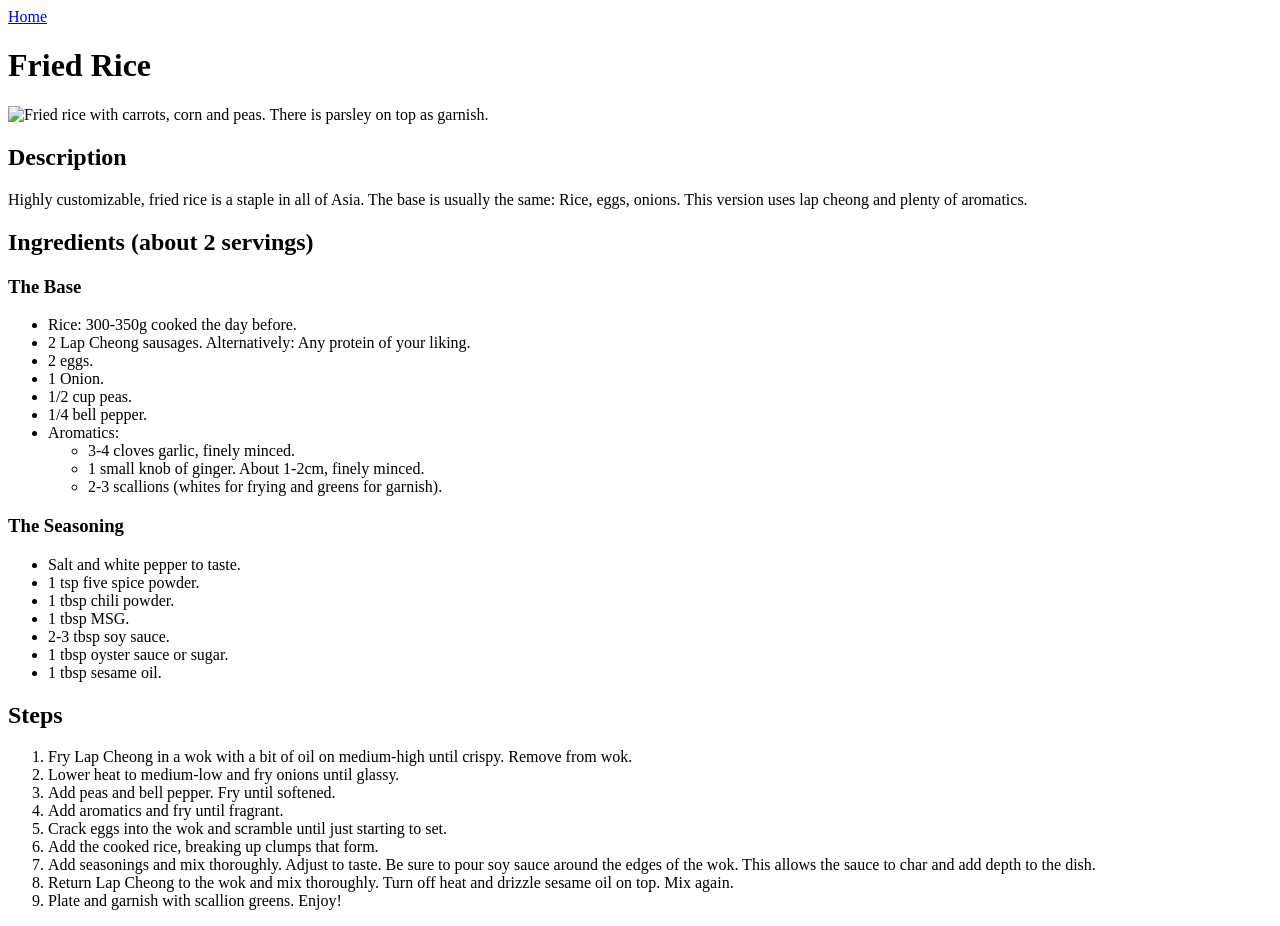
==== recipes/fried-rice.html @ 2e686da2 "Add fried rice recipe page" ====
<!DOCTYPE html>
<html lang="en">
<head>
    <meta charset="UTF-8">
    <meta name="viewport" content="width=device-width, initial-scale=1.0">
    <title>Fried Rice Recipe - Vichhay Ok</title>
</head>
<body>
    <a href="../index.html">Home</a>
    <h1>Fried Rice</h1>
    <img src="../images/fried-rice.jpg" alt="Fried rice with carrots, corn and peas. There is parsley on top as garnish." width="800" height="533">
    <h2>Description</h2>
    <p>Highly customizable, fried rice is a staple in all of Asia. The base is usually the same: Rice, eggs, onions. This version uses lap cheong and plenty of aromatics.</p>
    <h2>Ingredients (about 2 servings)</h2>
    <h3>The Base</h3>
    <ul>
        <li>Rice: 300-350g cooked the day before.</li>
        <li>2 Lap Cheong sausages. Alternatively: Any protein of your liking.</li>
        <li>2 eggs.</li>
        <li>1 Onion.</li>
        <li>1/2 cup peas.</li>
        <li>1/4 bell pepper.</li>
        <li>Aromatics:
            <ul>
                <li>3-4 cloves garlic, finely minced.</li>
                <li>1 small knob of ginger. About 1-2cm, finely minced.</li>
                <li>2-3 scallions (whites for frying and greens for garnish).</li>
            </ul>
        </li>
    </ul>
    <h3>The Seasoning</h3>
    <ul>
        <li>Salt and white pepper to taste.</li>
        <li>1 tsp five spice powder.</li>
        <li>1 tbsp chili powder.</li>
        <li>1 tbsp MSG.</li>
        <li>2-3 tbsp soy sauce.</li>
        <li>1 tbsp oyster sauce or sugar.</li>
        <li>1 tbsp sesame oil.</li>
    </ul>
    <h2>Steps</h2>
    <ol>
        <li>Fry Lap Cheong in a wok with a bit of oil on medium-high until crispy. Remove from wok.</li>
        <li>Lower heat to medium-low and fry onions until glassy.</li>
        <li>Add peas and bell pepper. Fry until softened.</li>
        <li>Add aromatics and fry until fragrant.</li>
        <li>Crack eggs into the wok and scramble until just starting to set.</li>
        <li>Add the cooked rice, breaking up clumps that form.</li>
        <li>Add seasonings and mix thoroughly. Adjust to taste. Be sure to pour soy sauce around the edges of the wok. This allows the sauce to char and add depth to the dish.</li>
        <li>Return Lap Cheong to the wok and mix thoroughly. Turn off heat and drizzle sesame oil on top. Mix again.</li>
        <li>Plate and garnish with scallion greens. Enjoy!</li>
    </ol>
</body>
</html>
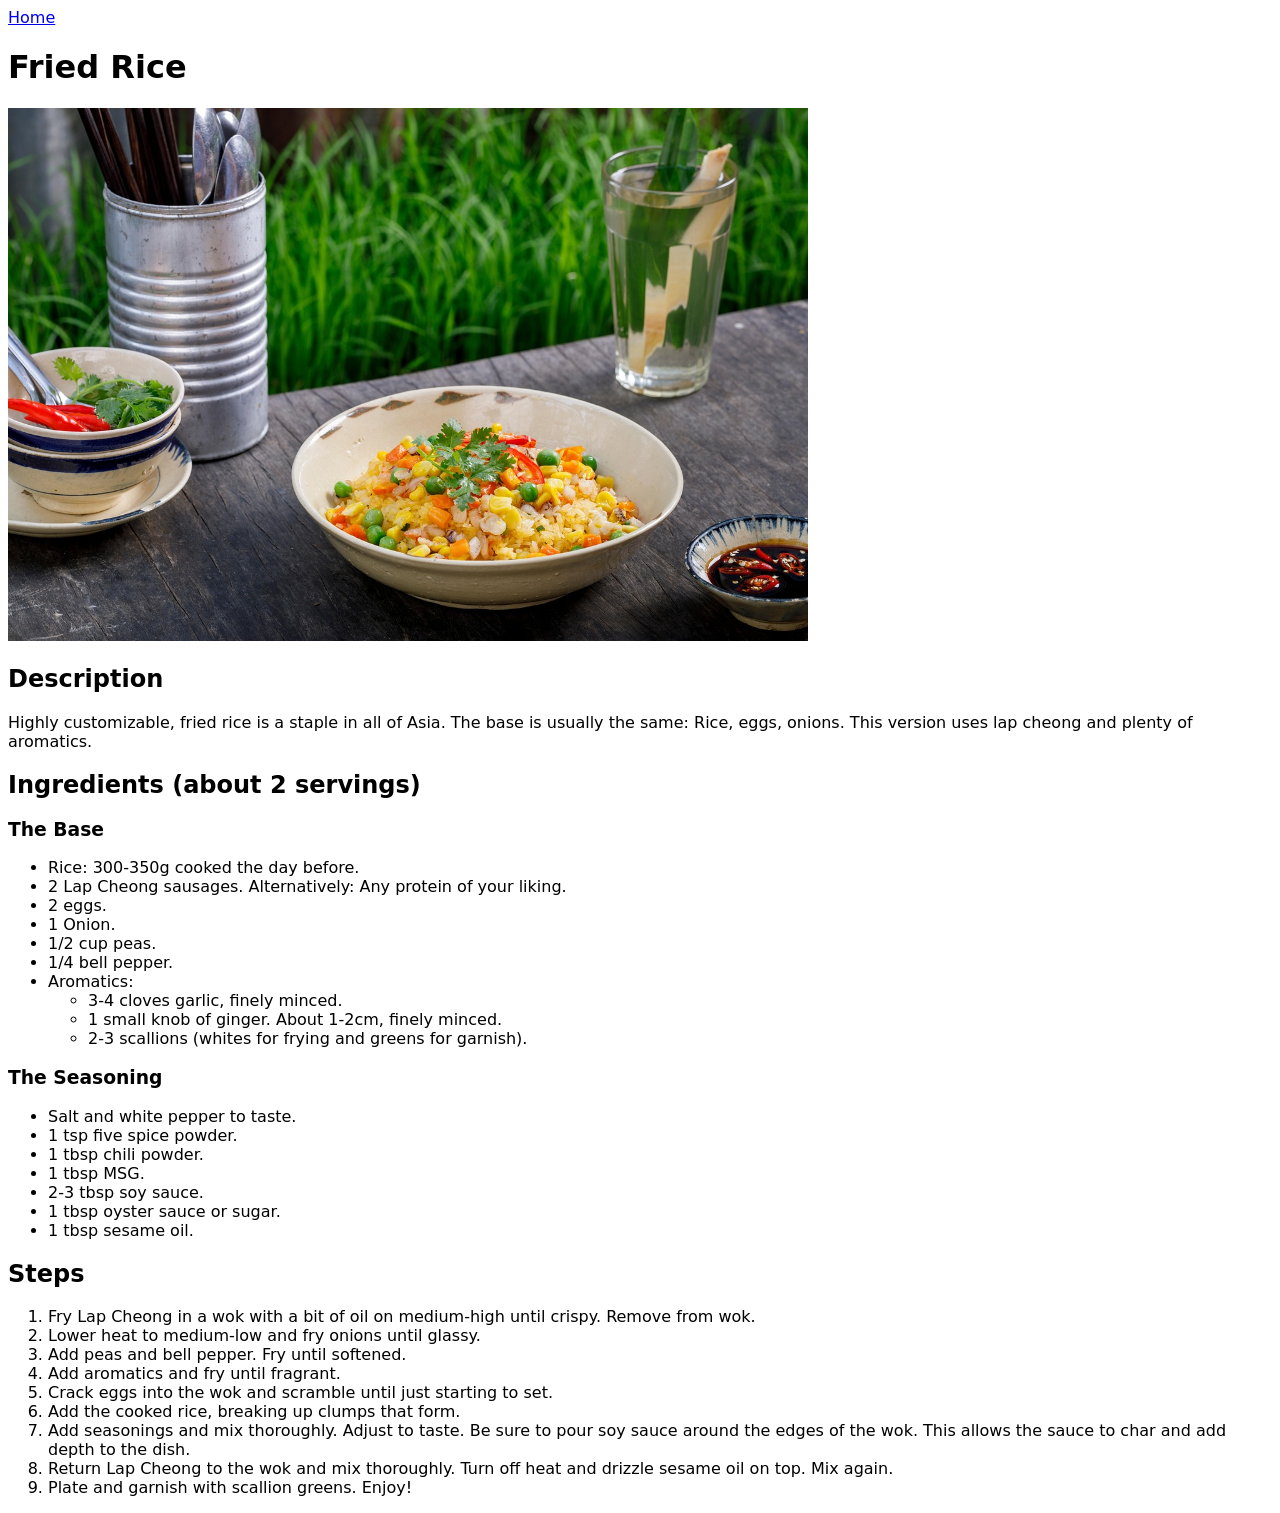
==== commit 5efc1633: "Add styling to index.html" ====
--- a/recipes/fried-rice.html
+++ b/recipes/fried-rice.html
@@ -4,10 +4,11 @@
     <meta charset="UTF-8">
     <meta name="viewport" content="width=device-width, initial-scale=1.0">
     <title>Fried Rice Recipe - Vichhay Ok</title>
+    <link rel="stylesheet" href="../assets/css/styles.css">
 </head>
 <body>
     <a href="../index.html">Home</a>
-    <h1>Fried Rice</h1>
+    <h1 class="title">Fried Rice</h1>
     <img src="../images/fried-rice.jpg" alt="Fried rice with carrots, corn and peas. There is parsley on top as garnish." width="800" height="533">
     <h2>Description</h2>
     <p>Highly customizable, fried rice is a staple in all of Asia. The base is usually the same: Rice, eggs, onions. This version uses lap cheong and plenty of aromatics.</p>
--- a/assets/css/styles.css
+++ b/assets/css/styles.css
@@ -0,0 +1,35 @@
+body {
+    font-family: system-ui, -apple-system, "Segoe UI", Roboto, Helvetica, Arial, sans-serif;
+}
+
+
+.main {
+    font-size: 24px;
+    font-weight: bold;
+    padding: 8px;
+    margin-bottom: 15px;
+    background-color: blanchedalmond;
+}
+
+.recipe-card {
+    position: relative;
+    display: inline-block;
+    margin: 10px;
+}
+
+.recipe-card img {
+    display: block;
+    width: 400px;
+    height: auto;
+}
+
+.recipe-card a {
+    position: absolute;
+    top: 50%;
+    left: 50%;
+    transform: translate(-50%, -50%);
+    color: white;
+    font-size: 24px;
+    font-weight: bold;
+
+}
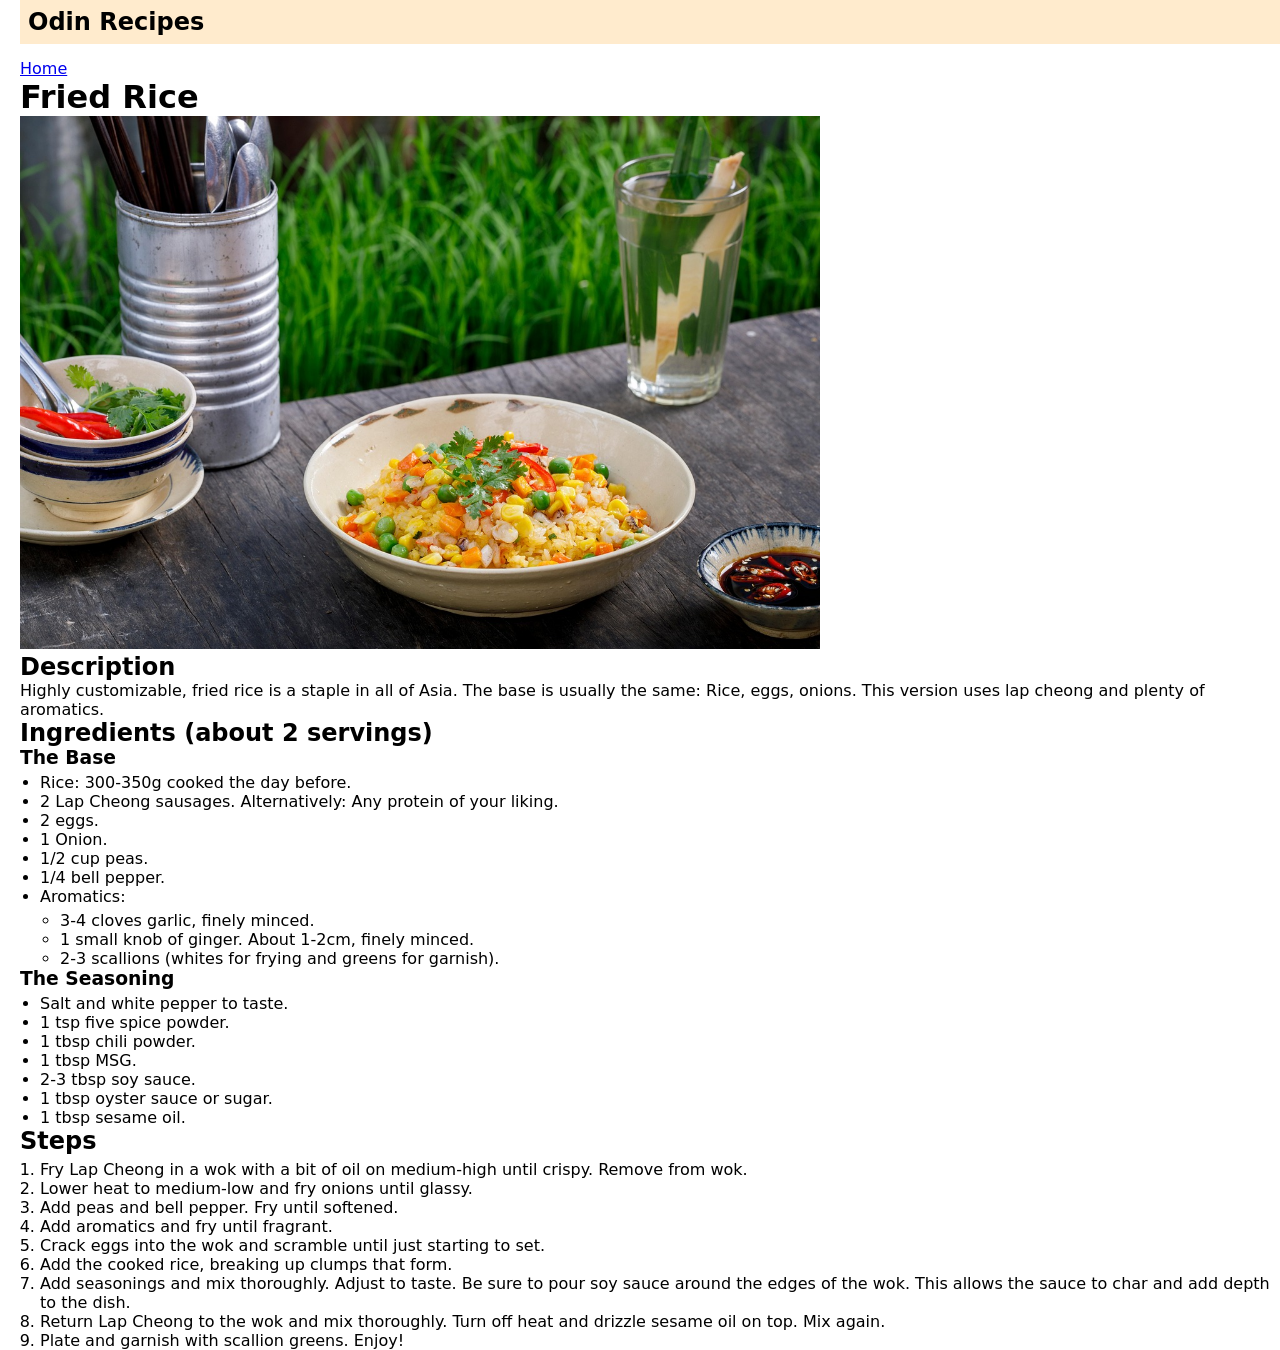
==== commit f762db73: "Add styling to the recipes." ====
--- a/recipes/fried-rice.html
+++ b/recipes/fried-rice.html
@@ -7,6 +7,9 @@
     <link rel="stylesheet" href="../assets/css/styles.css">
 </head>
 <body>
+    <div class="main">
+            Odin Recipes
+    </div>
     <a href="../index.html">Home</a>
     <h1 class="title">Fried Rice</h1>
     <img src="../images/fried-rice.jpg" alt="Fried rice with carrots, corn and peas. There is parsley on top as garnish." width="800" height="533">
--- a/assets/css/styles.css
+++ b/assets/css/styles.css
@@ -1,7 +1,18 @@
+* {
+    box-sizing: border-box;
+    margin: 0;
+    padding: 0;
+}
+
 body {
     font-family: system-ui, -apple-system, "Segoe UI", Roboto, Helvetica, Arial, sans-serif;
+    margin-left: 20px;
 }
 
+ul, ol {
+    margin-top: 5px;
+    padding-left: 20px;
+}
 
 .main {
     font-size: 24px;
@@ -23,7 +34,7 @@
     height: auto;
 }
 
-.recipe-card a {
+.recipe-card .recipe-text {
     position: absolute;
     top: 50%;
     left: 50%;
@@ -32,4 +43,11 @@
     font-size: 24px;
     font-weight: bold;
 
+}
+
+.ingredients {
+    background-color: blanchedalmond;
+    margin: 10px 0;
+    padding: 5px 0;
+    max-width: 600px;
 }
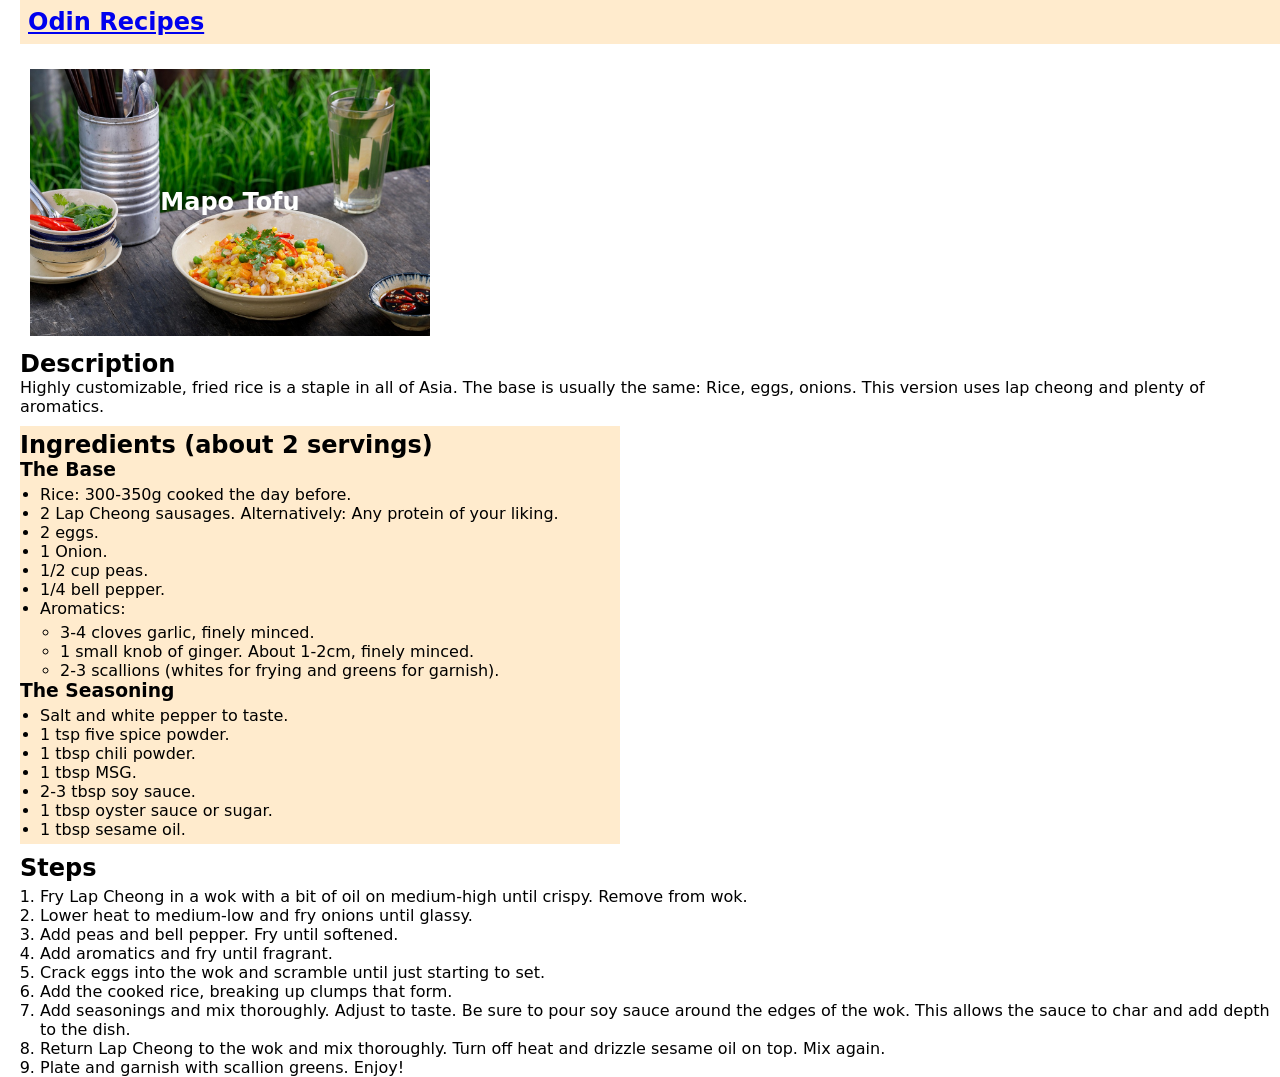
==== commit fdfdeb30: "Add styling to oyakodon and fried rice recipes." ====
--- a/recipes/fried-rice.html
+++ b/recipes/fried-rice.html
@@ -1,47 +1,54 @@
 <!DOCTYPE html>
 <html lang="en">
+
 <head>
     <meta charset="UTF-8">
     <meta name="viewport" content="width=device-width, initial-scale=1.0">
     <title>Fried Rice Recipe - Vichhay Ok</title>
     <link rel="stylesheet" href="../assets/css/styles.css">
 </head>
+
 <body>
     <div class="main">
-            Odin Recipes
+        <a href="../index.html">Odin Recipes</a>
     </div>
-    <a href="../index.html">Home</a>
-    <h1 class="title">Fried Rice</h1>
-    <img src="../images/fried-rice.jpg" alt="Fried rice with carrots, corn and peas. There is parsley on top as garnish." width="800" height="533">
+    <div class="recipe-card title">
+        <img src="../images/fried-rice.jpg"
+        alt="Fried rice with carrots, corn and peas. There is parsley on top as garnish.">
+        <h1 class="recipe-text">Mapo Tofu</h1>
+    </div>    
     <h2>Description</h2>
-    <p>Highly customizable, fried rice is a staple in all of Asia. The base is usually the same: Rice, eggs, onions. This version uses lap cheong and plenty of aromatics.</p>
-    <h2>Ingredients (about 2 servings)</h2>
-    <h3>The Base</h3>
-    <ul>
-        <li>Rice: 300-350g cooked the day before.</li>
-        <li>2 Lap Cheong sausages. Alternatively: Any protein of your liking.</li>
-        <li>2 eggs.</li>
-        <li>1 Onion.</li>
-        <li>1/2 cup peas.</li>
-        <li>1/4 bell pepper.</li>
-        <li>Aromatics:
-            <ul>
-                <li>3-4 cloves garlic, finely minced.</li>
-                <li>1 small knob of ginger. About 1-2cm, finely minced.</li>
-                <li>2-3 scallions (whites for frying and greens for garnish).</li>
-            </ul>
-        </li>
-    </ul>
-    <h3>The Seasoning</h3>
-    <ul>
-        <li>Salt and white pepper to taste.</li>
-        <li>1 tsp five spice powder.</li>
-        <li>1 tbsp chili powder.</li>
-        <li>1 tbsp MSG.</li>
-        <li>2-3 tbsp soy sauce.</li>
-        <li>1 tbsp oyster sauce or sugar.</li>
-        <li>1 tbsp sesame oil.</li>
-    </ul>
+    <p>Highly customizable, fried rice is a staple in all of Asia. The base is usually the same: Rice, eggs, onions.
+        This version uses lap cheong and plenty of aromatics.</p>
+    <div class="ingredients">
+        <h2>Ingredients (about 2 servings)</h2>
+        <h3>The Base</h3>
+        <ul>
+            <li>Rice: 300-350g cooked the day before.</li>
+            <li>2 Lap Cheong sausages. Alternatively: Any protein of your liking.</li>
+            <li>2 eggs.</li>
+            <li>1 Onion.</li>
+            <li>1/2 cup peas.</li>
+            <li>1/4 bell pepper.</li>
+            <li>Aromatics:
+                <ul>
+                    <li>3-4 cloves garlic, finely minced.</li>
+                    <li>1 small knob of ginger. About 1-2cm, finely minced.</li>
+                    <li>2-3 scallions (whites for frying and greens for garnish).</li>
+                </ul>
+            </li>
+        </ul>
+        <h3>The Seasoning</h3>
+        <ul>
+            <li>Salt and white pepper to taste.</li>
+            <li>1 tsp five spice powder.</li>
+            <li>1 tbsp chili powder.</li>
+            <li>1 tbsp MSG.</li>
+            <li>2-3 tbsp soy sauce.</li>
+            <li>1 tbsp oyster sauce or sugar.</li>
+            <li>1 tbsp sesame oil.</li>
+        </ul>
+    </div>
     <h2>Steps</h2>
     <ol>
         <li>Fry Lap Cheong in a wok with a bit of oil on medium-high until crispy. Remove from wok.</li>
@@ -50,9 +57,12 @@
         <li>Add aromatics and fry until fragrant.</li>
         <li>Crack eggs into the wok and scramble until just starting to set.</li>
         <li>Add the cooked rice, breaking up clumps that form.</li>
-        <li>Add seasonings and mix thoroughly. Adjust to taste. Be sure to pour soy sauce around the edges of the wok. This allows the sauce to char and add depth to the dish.</li>
-        <li>Return Lap Cheong to the wok and mix thoroughly. Turn off heat and drizzle sesame oil on top. Mix again.</li>
+        <li>Add seasonings and mix thoroughly. Adjust to taste. Be sure to pour soy sauce around the edges of the wok.
+            This allows the sauce to char and add depth to the dish.</li>
+        <li>Return Lap Cheong to the wok and mix thoroughly. Turn off heat and drizzle sesame oil on top. Mix again.
+        </li>
         <li>Plate and garnish with scallion greens. Enjoy!</li>
     </ol>
 </body>
+
 </html>
